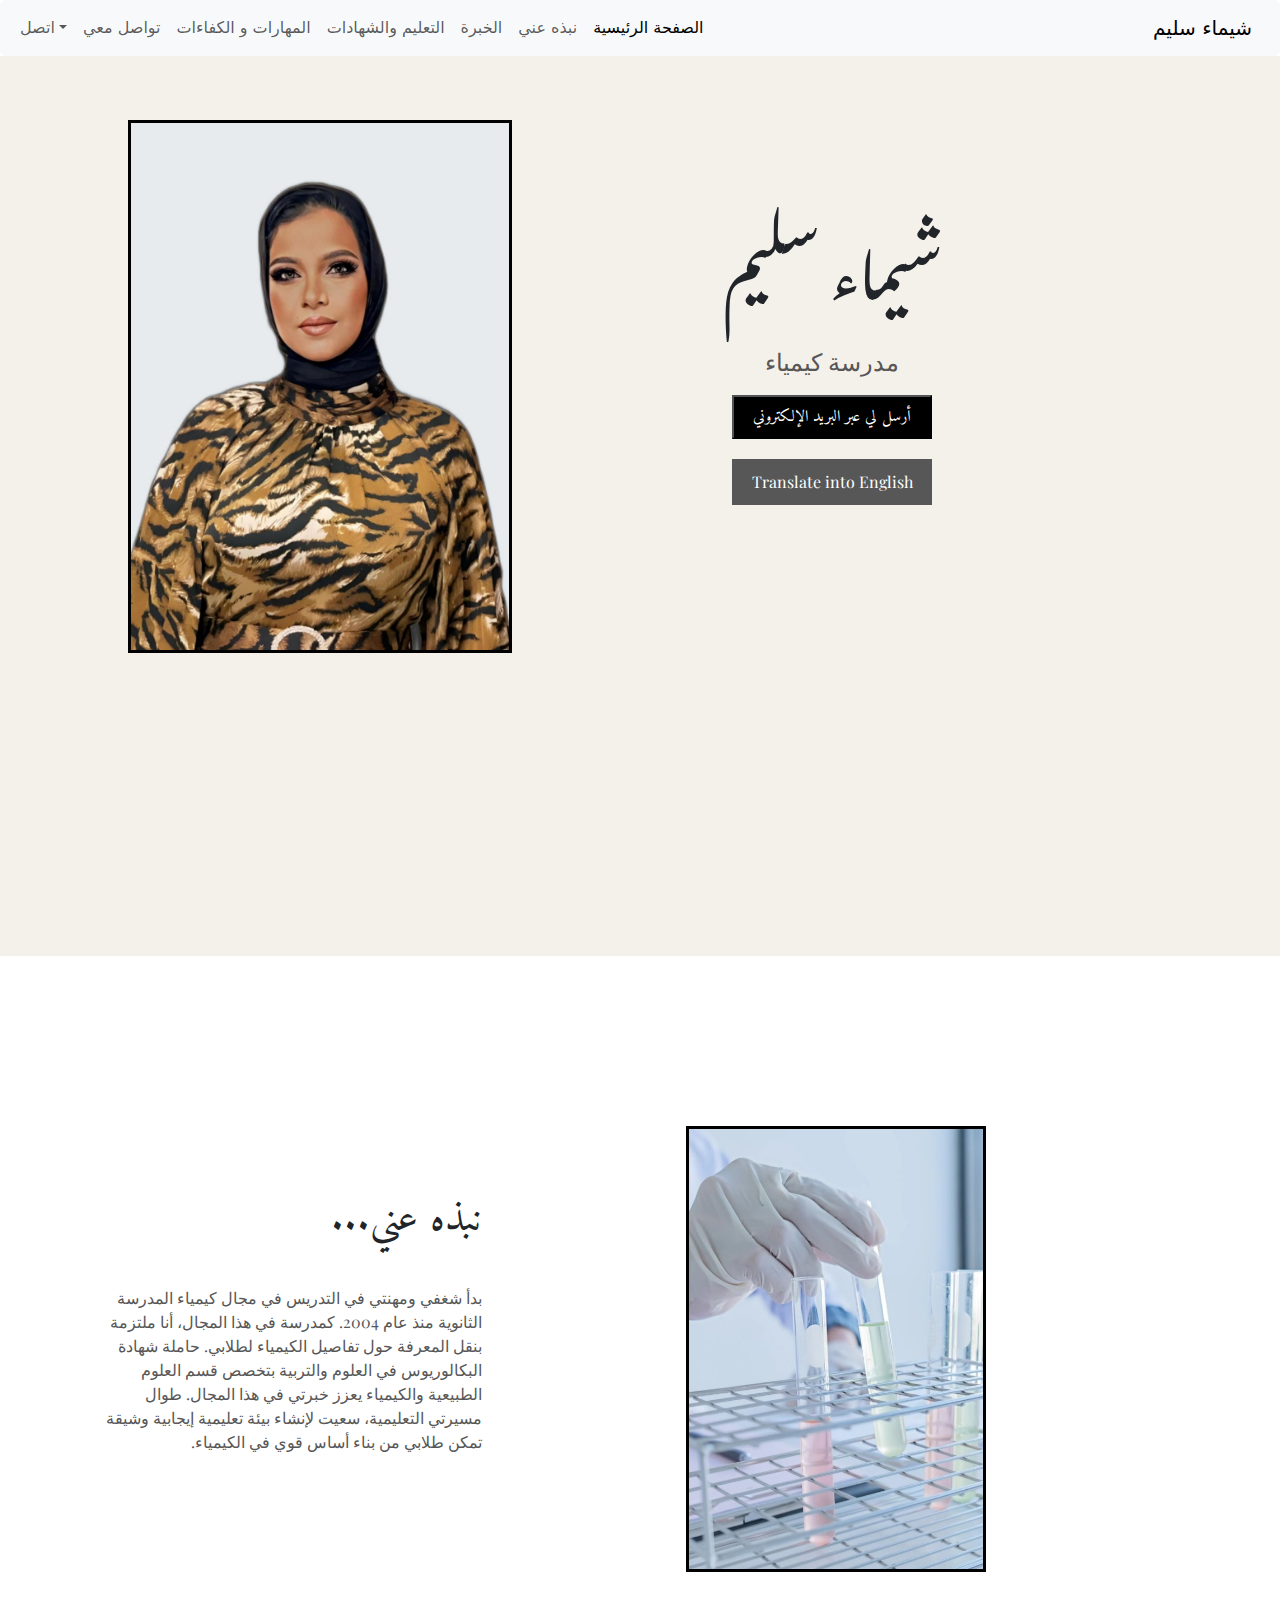
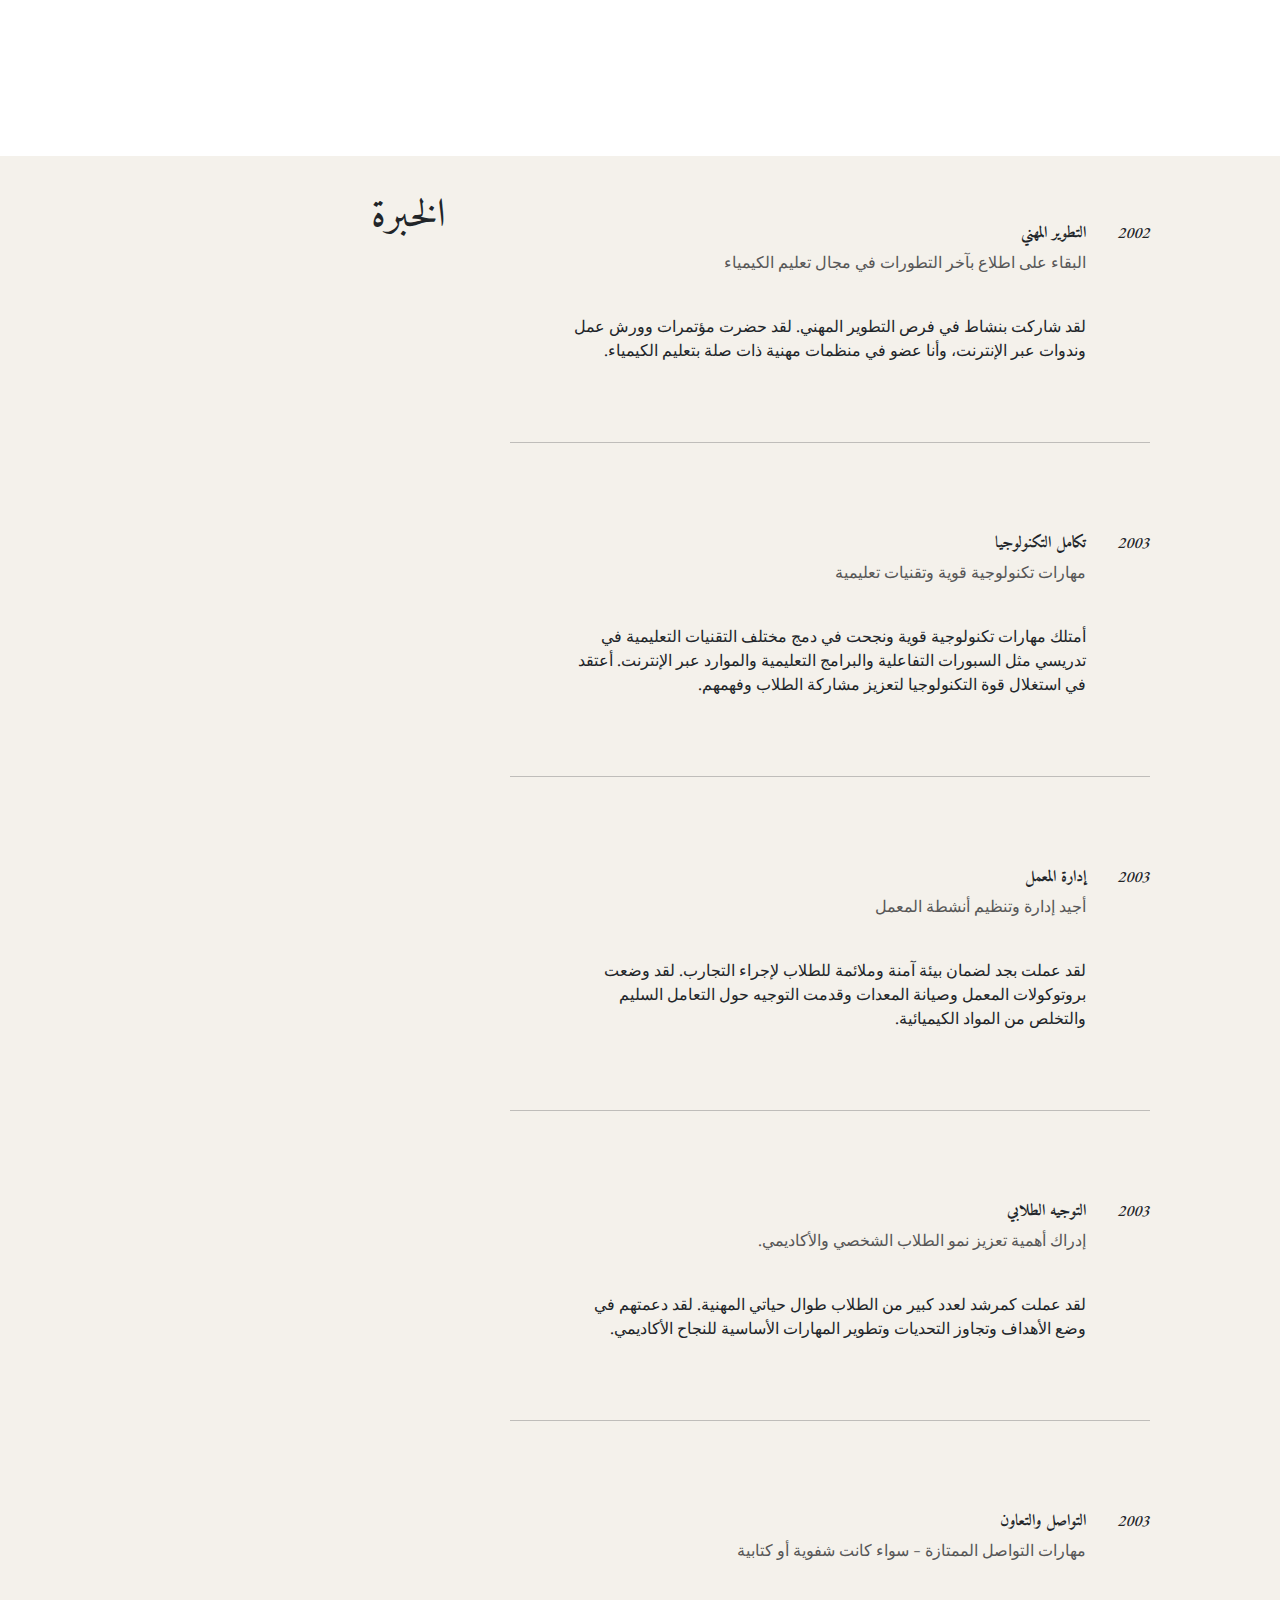
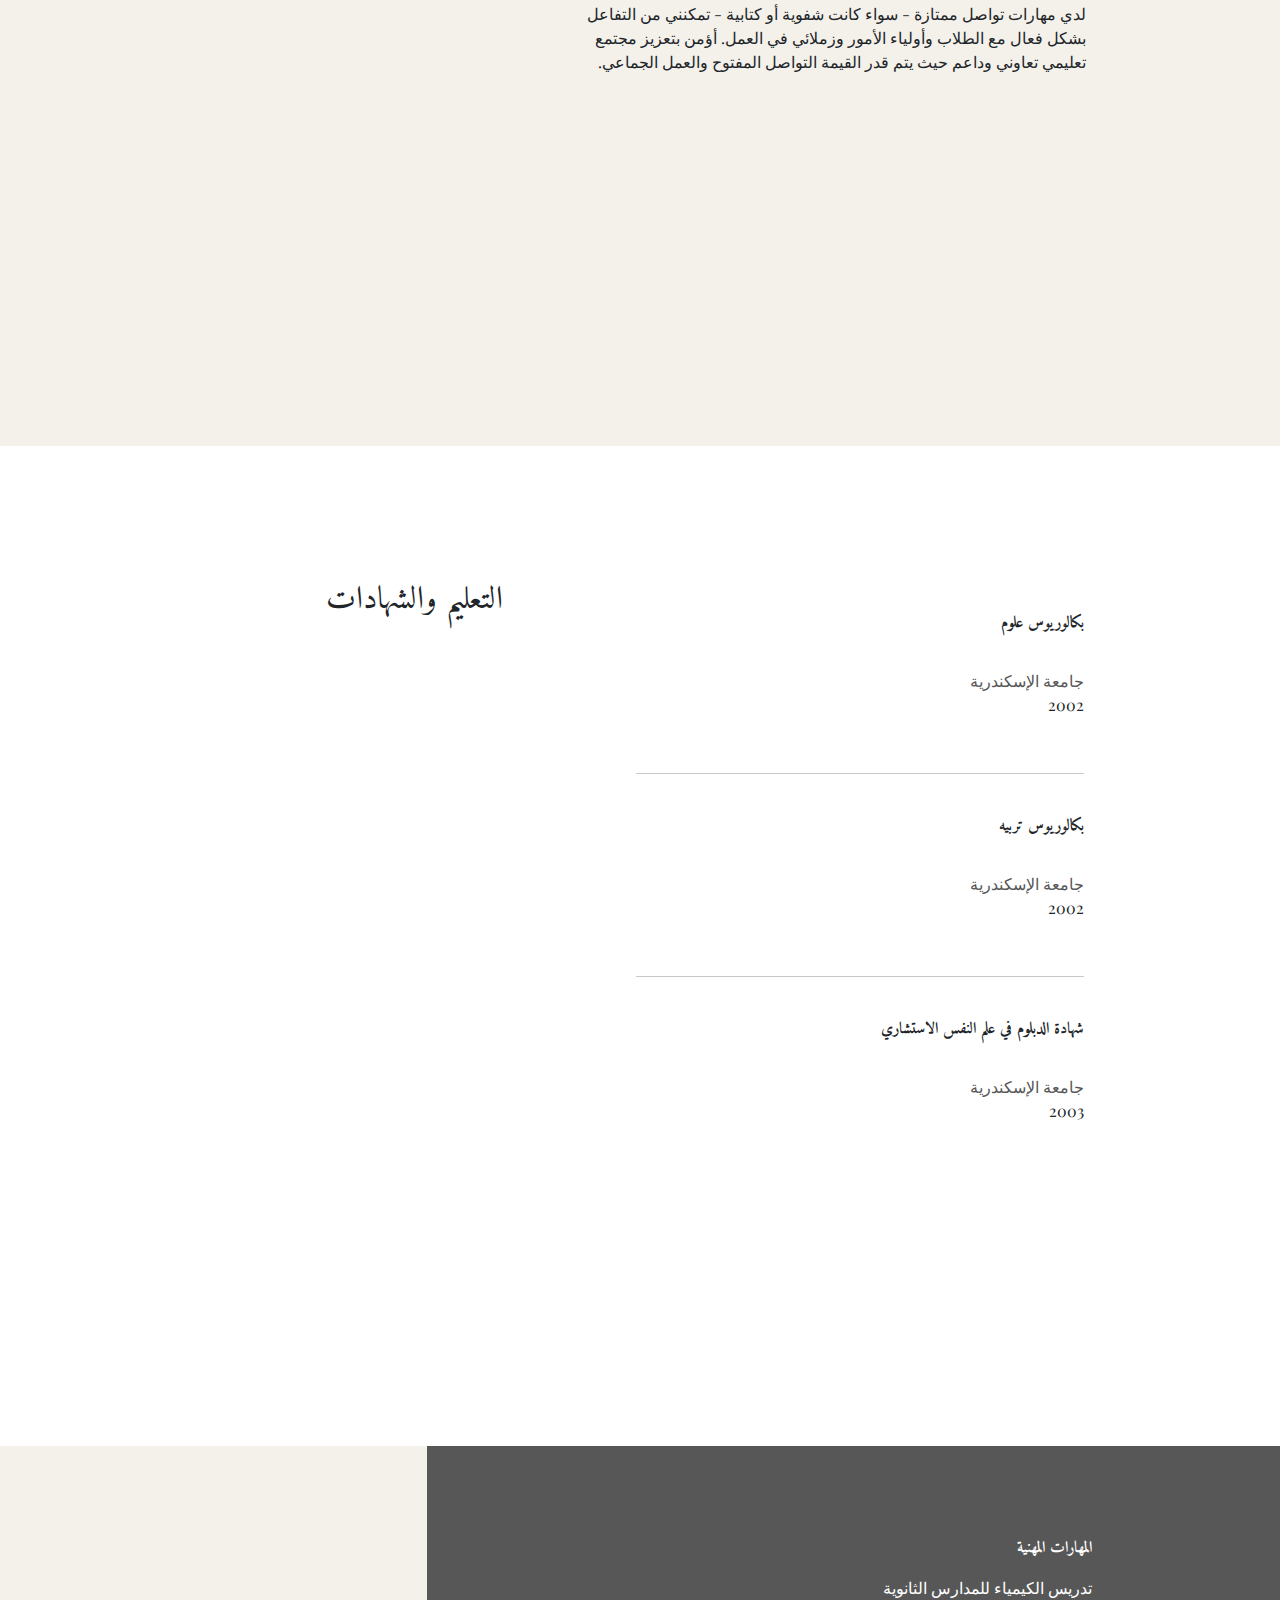
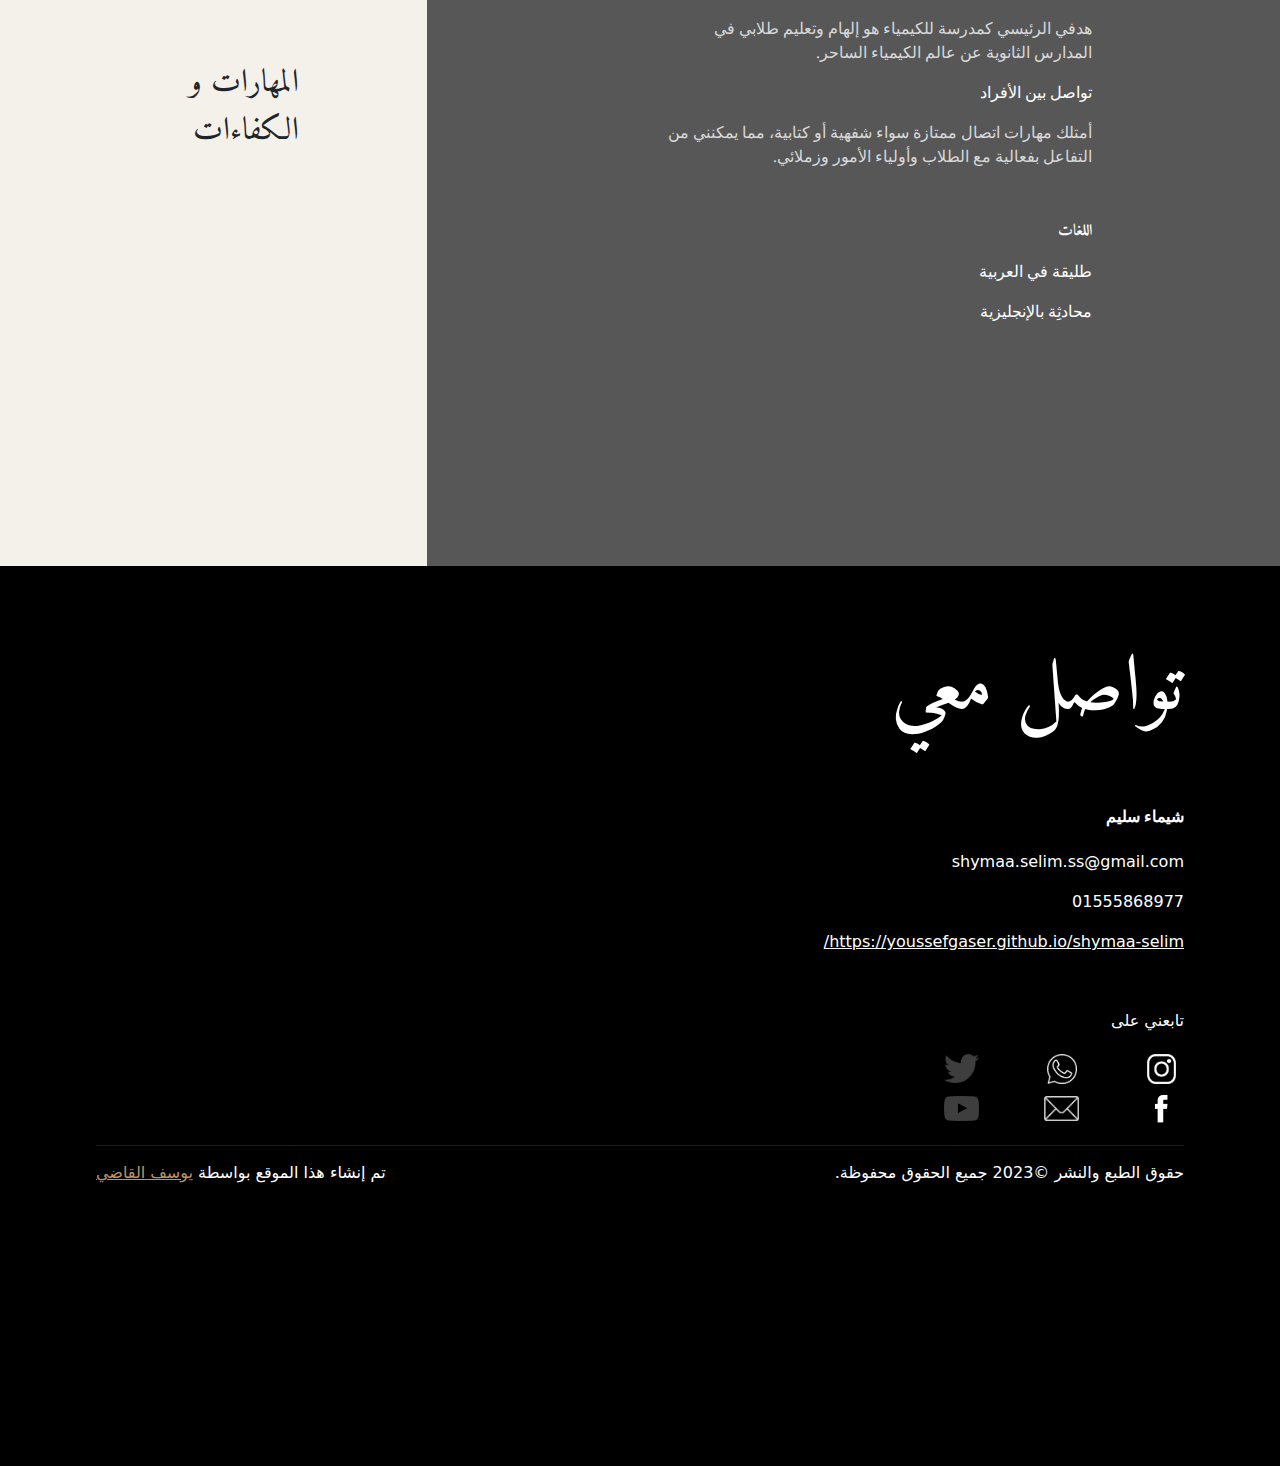
==== Arabic.html @ 4e68a4df "Add files via upload" ====
<!DOCTYPE html>
<html lang="ar">
<head>
    <meta charset="UTF-8">
    <meta name="viewport" content="width=device-width, initial-scale=1.0">
    <title>شيماء سليم</title>
    <link href="./styleAR.css" rel="stylesheet">
    <link href="./viewportAR.css" rel="stylesheet">
    <link rel="preconnect" href="https://fonts.googleapis.com">
    <link rel="preconnect" href="https://fonts.gstatic.com" crossorigin>
    <link href="https://fonts.googleapis.com/css2?family=Abril+Fatface&family=Amiri&family=Caveat&family=Cinzel:wght@700&family=EB+Garamond:wght@500&family=GFS+Didot&family=Grandiflora+One&family=Gulzar&family=Kablammo&family=Katibeh&family=Libre+Baskerville:wght@700&family=Merriweather:ital,wght@1,300&family=PT+Serif:wght@700&family=Playfair+Display&family=Raleway:wght@100&family=Tilt+Prism&display=swap" rel="stylesheet">
    <link rel="shortcut icon" href="./img for codes/Shymaa in a circular photo.png" type="Image/xicon">
    <link href="./css/bootstrap.min.css" rel="stylesheet">
</head>
<body>

    <nav class="navbar navbar-expand-lg bg-body-tertiary rounded" aria-label="Eleventh navbar example">
        <div class="container-fluid flex-lg-row-reverse">
          <a class="navbar-brand" href="#">شيماء سليم</a>
          <button class="navbar-toggler" type="button" data-bs-toggle="collapse" data-bs-target="#navbarsExample09" aria-controls="navbarsExample09" aria-expanded="false" aria-label="Toggle navigation">
            <span class="navbar-toggler-icon"></span>
          </button>
  
          <div class="collapse navbar-collapse" id="navbarsExample09">
            <ul class="navbar-nav me-auto mb-2 mb-lg-0 flex-lg-row-reverse">
              <li class="nav-item">
                <a class="nav-link active" aria-current="page" href="#home-ar">الصفحة الرئيسية</a>
              </li>
              <li class="nav-item">
                <a class="nav-link" href="#about-ar">نبذه عني</a>
              </li>
              <li class="nav-item">
                <a class="nav-link" aria-disabled="true" href="#experience-ar">الخبرة</a>
              </li>
              <li class="nav-item">
                <a class="nav-link" aria-disabled="true" href="#education-ar">التعليم والشهادات</a>
              </li>
              <li class="nav-item">
                <a class="nav-link" aria-disabled="true" href="#skillsSection-ar">المهارات و الكفاءات</a>
              </li>
              <li class="nav-item">
                <a class="nav-link" aria-disabled="true" href="#contact-ar">تواصل معي</a>
              </li>
              <li class="nav-item dropdown">
                <a class="nav-link dropdown-toggle" href="#" data-bs-toggle="dropdown" aria-expanded="false">اتصل</a>
                <ul class="dropdown-menu">
                  <li><a class="dropdown-item" href="https://wa.me/message/QIZGUHK6UAVRG1">واتس اب</a></li>
                  <li><a class="dropdown-item" href="https://www.facebook.com/shymaa.selim.3?mibextid=ZbWKwL">فيسبوك</a></li>
                  <li><a class="dropdown-item" href="tel:+20 155 586 8977">اتصِل تليفونيا</a></li>
                </ul>
              </li>
            </ul>
          </div>
        </div>
      </nav>

    <section  id="home-ar" class="home tan-background">

        <div id="container-of-home-page-ar" class="container-of-home-page">
            <div id="container-of-shymaa-photo-home-ar" class="container-of-shymaa-photos">
                <img id="shymaa-photo-home-ar" class="shymaa-photos" src="./img for codes/WhatsApp Image 2023-08-19 at 10.44.39 PM.jpeg" alt="صورة شيماء سليم (معلمة الكيمياء)">
            </div>
                <div id="heading-group-of-home-page-ar" class="heading-group-of-home-page">
                    <p id="headding-of-home-page-ar" class="heading-of-home-page">شيماء سليم</p>
                    <p id="subheadding-of-home-page-ar" class="subheading-of-home-page">مدرسة كيمياء</p>
                    <div id="button-group-of-home-page-ar" class="button-group-of-home-page">
                        <a id="link-of-email-me-ar" class="link-of-email-me" href="mailto:shymaa.selim.ss@gmail.com" target="_blank"><button id="button-of-email-me-ar" class="button-of-home-page">أرسل لي عبر البريد الإلكتروني</button></a>
                        <a id="link-of-translate-into-english-ar" href="./index.html"><button id="button-of-translate-into-english-ar" class="button-of-home-page">Translate into English</button></a>
                    </div>
                </div> 
        </div>
    </section>

    <section id="about-ar" class="about white-background">
        
        <div id="about-container-ar" class="about-container white-background">
            <div id="group-aboutMe-ar" class="group-aboutMe">
                <p id="headding-aboutMe-ar" class="headding-aboutMe">...نبذه عني</p>
                <p id="content-aboutMe-ar" class="content-aboutMe">بدأ شغفي ومهنتي في التدريس في مجال كيمياء المدرسة الثانوية منذ عام 2004. كمدرسة في هذا المجال، أنا ملتزمة بنقل المعرفة حول تفاصيل الكيمياء لطلابي. حاملة شهادة البكالوريوس في العلوم والتربية بتخصص قسم العلوم الطبيعية والكيمياء يعزز خبرتي في هذا المجال. طوال مسيرتي التعليمية، سعيت لإنشاء بيئة تعليمية إيجابية وشيقة تمكن طلابي من بناء أساس قوي في الكيمياء.</p>
            </div>
            <div id="imgContainer-aboutMe-ar" class="imgContainer-aboutMe">
                <img id="img-aboutMe-ar" class="img-aboutMe" src="./img for codes/Chemists.jpeg" alt="Chemicals">
            </div>
        </div>
    </section>

    <section id="experience-ar" class="experience">

        <div id="container-experience-ar" class="container-experience">
            <div id="container-heading-experience-ar" class="container-heading-experience">
                <p id="heading-experience-ar" class="heading-experience">الخبرة</p>
            </div>
            <div id="container-experiences-ar" class="container-experiences">
                <div id="container-professional-development-ar" class="container-professional-development">
                    <div id="container-year-professional-development-ar" class="container-year-professional-development">
                        <p id="year-professional-development-ar" class="year-professional-development">2002</p>
                    </div>
                    <div id="container-content-professional-development-ar" class="container-content-professional-development">
                        <p id="heading-professional-development-ar" class="heading-professional-development">التطوير المهني</p>
                        <p id="subHeading-professional-development-ar" class="subHeading-professional-development">البقاء على اطلاع بآخر التطورات في مجال تعليم الكيمياء</p>
                        <br>
                        <p id="content-professional-development-ar" class="content-professional-development">لقد شاركت بنشاط في فرص التطوير المهني. لقد حضرت مؤتمرات وورش عمل وندوات عبر الإنترنت، وأنا عضو في منظمات مهنية ذات صلة بتعليم الكيمياء.</p>
                    </div>
                </div>
                <br>
                <br>
                <hr>
                <br>
                <br>
                <br>
                <div id="container-professional-development-ar" class="container-professional-development">
                    <div id="container-year-professional-development-ar" class="container-year-professional-development">
                        <p id="year-professional-development-ar" class="year-professional-development">2003</p>
                    </div>
                    <div id="container-content-professional-development-ar" class="container-content-professional-development">
                        <p id="heading-professional-development-ar" class="heading-professional-development">تكامل التكنولوجيا</p>
                        <p id="subHeading-professional-development-ar" class="subHeading-professional-development">مهارات تكنولوجية قوية وتقنيات تعليمية</p>
                        <br>
                        <p id="content-professional-development-ar" class="content-professional-development">أمتلك مهارات تكنولوجية قوية ونجحت في دمج مختلف التقنيات التعليمية في تدريسي مثل السبورات التفاعلية والبرامج التعليمية والموارد عبر الإنترنت. أعتقد في استغلال قوة التكنولوجيا لتعزيز مشاركة الطلاب وفهمهم.</p>
                    </div>
                </div>
                    <br>
                    <br>
                    <hr id="broken-2-ar" class="broken">
                    <br>
                    <br>
                    <br>
                <div id="container-professional-development-ar" class="container-professional-development">
                    <div id="container-year-professional-development-ar" class="container-year-professional-development">
                        <p id="year-professional-development-ar" class="year-professional-development">2003</p>
                    </div>
                    <div id="container-content-professional-development-ar" class="container-content-professional-development">
                        <p id="heading-professional-development-ar" class="heading-professional-development">إدارة المعمل</p>
                        <p id="subHeading-professional-development-ar" class="subHeading-professional-development">أجيد إدارة وتنظيم أنشطة المعمل</p>
                        <br>
                        <p id="content-professional-development-ar" class="content-professional-development">لقد عملت بجد لضمان بيئة آمنة وملائمة للطلاب لإجراء التجارب. لقد وضعت بروتوكولات المعمل وصيانة المعدات وقدمت التوجيه حول التعامل السليم والتخلص من المواد الكيميائية.</p>
                    </div>
                </div>
                <br>
                <br>
                <hr id="broken-2-ar" class="broken">
                <br>
                <br>
                <br>
                <div id="container-professional-development-ar" class="container-professional-development">
                    <div id="container-year-professional-development-ar" class="container-year-professional-development">
                        <p id="year-professional-development-ar" class="year-professional-development">2003</p>
                    </div>
                    <div id="container-content-professional-development-ar" class="container-content-professional-development">
                        <p id="heading-professional-development-ar" class="heading-professional-development">التوجيه الطلابي</p>
                        <p id="subHeading-professional-development-ar" class="subHeading-professional-development">إدراك أهمية تعزيز نمو الطلاب الشخصي والأكاديمي.</p>
                        <br>
                        <p id="content-professional-development-ar" class="content-professional-development">لقد عملت كمرشد لعدد كبير من الطلاب طوال حياتي المهنية. لقد دعمتهم في وضع الأهداف وتجاوز التحديات وتطوير المهارات الأساسية للنجاح الأكاديمي.</p>
                    </div>
                </div>
                <br>
                <br>
                <hr id="broken-2-ar" class="broken">
                <br>
                <br>
                <br>
                <div id="container-professional-development-ar" class="container-professional-development">
                    <div id="container-year-professional-development-ar" class="container-year-professional-development">
                        <p id="year-professional-development-ar" class="year-professional-development">2003</p>
                    </div>
                    <div id="container-content-professional-development-ar" class="container-content-professional-development">
                        <p id="heading-professional-development-ar" class="heading-professional-development">التواصل والتعاون</p>
                        <p id="subHeading-professional-development-ar" class="subHeading-professional-development">مهارات التواصل الممتازة - سواء كانت شفوية أو كتابية</p>
                        <br>
                        <p id="content-professional-development-ar" class="content-professional-development">لدي مهارات تواصل ممتازة - سواء كانت شفوية أو كتابية - تمكنني من التفاعل بشكل فعال مع الطلاب وأولياء الأمور وزملائي في العمل. أؤمن بتعزيز مجتمع تعليمي تعاوني وداعم حيث يتم قدر القيمة التواصل المفتوح والعمل الجماعي.</p>
                    </div>
                </div>
            </div>
        </div>
    </section>

    <section id="education-ar" class="education">

        <div id="container-education-ar" class="container-education">
            <div id="container-heading-education-ar" class="container-heading-education">
                <p id="heading-education-ar" class="heading-education">التعليم والشهادات
                </p>
            </div>
            <div id="container-educations-ar" class="container-educations">
                <div id="container-content-bachelor-of-science-ar" class="container-content-professional-development">
                    <p id="heading-bachelor-of-science-ar" class="heading-bachelor-of-science">بكالوريوس علوم</p>
                    <br>
                    <p id="subHeading-bachelor-of-science-ar" class="subHeading-bachelor-of-science">جامعة الإسكندرية
                    </p>
                    <p id="content-bachelor-of-science-ar" class="content-bachelor-of-science">2002
                    </p>
                </div>
                <br>
                <hr>
                <br>
                <div id="container-content-bachelor-of-science-ar" class="container-content-professional-development">
                    <p id="heading-bachelor-of-science-ar" class="heading-bachelor-of-science">بكالوريوس تربيه</p>
                    <br>
                    <p id="subHeading-bachelor-of-science-ar" class="subHeading-bachelor-of-science">جامعة الإسكندرية
                    </p>
                    <p id="content-bachelor-of-science-ar" class="content-bachelor-of-science">2002
                    </p>
                </div>
                <br>
                <hr>
                <br>
                <div id="container-content-bachelor-of-science-ar" class="container-content-professional-development">
                    <p id="heading-bachelor-of-science-ar" class="heading-bachelor-of-science">شهادة الدبلوم في علم النفس الاستشاري</p>
                    <br>
                    <p id="subHeading-bachelor-of-science-ar" class="subHeading-bachelor-of-science">جامعة الإسكندرية
                    </p>
                    <p id="content-bachelor-of-science-ar" class="content-bachelor-of-science">2003
                    </p>
                </div>
            </div>
        </div>
    </section>

    <section id="skillsSection-ar" class="skillsSection">

        <div id="greatContainer-skillsProficiencies-ar" class="greatContainer-skillsProficiencies">
            <div id="container-skillsProficiencies-ar" class="container-skillsProficiencies">
                <p id="heading-skillsProficiencies-ar" class="heading-skillsProficiencies">المهارات و الكفاءات</p>
            </div>
            <div id="container-skills-ar" class="container-skills">
                <div id="professionalSkills-ar" class="skills">
                    <p id="heading-professionalSkills-ar" class="heading-skills">المهارات المهنية</p>
                    <p id="subheading-professionalSkills-teaching-ar" class="subheading-skills">تدريس الكيمياء للمدارس الثانوية</p>
                    <p id="content-professionalSkills-teaching-ar" class="content-skills"> هدفي الرئيسي كمدرسة للكيمياء هو إلهام وتعليم طلابي في المدارس الثانوية عن عالم الكيمياء الساحر.</p>
                    <p id="subheading-professionalSkills-communication-ar" class="subheading-skills">تواصل بين الأفراد</p>
                    <p id="content-professionalSkills-communication-ar" class="content-skills"> أمتلك مهارات اتصال ممتازة سواء شفهية أو كتابية، مما يمكنني من التفاعل بفعالية مع الطلاب وأولياء الأمور وزملائي. </p>
                </div>
                <div id="languages-ar" class="skills">
                    <p id="heading-languages-ar" class="heading-skills">اللغات</p>
                    <p id="subheading-languages-arabic-ar" class="subheading-skills">طليقة في العربية</p>
                    <p id="subheading-languages-english-ar" class="subheading-skills">محادثِة بالإنجليزية</p>
                </div>
            </div>
        </div>
    </section>

    <section id="contact-ar" class="contact">

        <div id="container-contactWithMe-ar" class="container-contactWithMe">
            <div id="group-contactWithMe-ar" class="group-contactWithMe 1">
                <p id="heading-contactWithMe-ar" class="heading-contactWithMe">تواصل معي</p>
                <div id="group-contacts-ar" class="group-contacts 1">
                    <p id="subheading-contacts-ar" class="subheading-contacts">شيماء سليم</p>
                    <p id="email-ar" class="email">shymaa.selim.ss@gmail.com</p>
                    <p id="phoneNumber-ar" class="phoneNumber">01555868977</p>
                    <p id="websiteLink-ar" class="websiteLink"><a class="websiteLink" href="https://youssefgaser.github.io/shymaa-selim/">https://youssefgaser.github.io/shymaa-selim/</a></p>
                </div>
                <div id="group-follow-ar" class="follow-follow 1">
                    <p id="subheading-follow-ar" class="subheading-follow">تابعني على</p>
                    <div id="follow-icons-ar" class="follow-icons">
                        <div id="instagram" class="div-icon"><a href="https://instagram.com/shymaa.selim.3?utm_source=qr&igshid=NGExMmI2YTkyZg%3D%3D"><img class="icon" src="./img for codes/pngfind.com-instagram-png-white-2773517.png" alt="Follow Me on Instagram"></a></div>
                        <div id="whatsapp" class="div-icon"><a href="https://wa.me/message/QIZGUHK6UAVRG1"><img class="icon" src="./img for codes/pngaaa.com-8491146.png" alt="Contact me through Whatsapp Business"></a></div>
                        <div id="twitter" class="div-icon"><img class="icon" src="./img for codes/PngItem_5187558.png" alt="Follow me on Twitter"></div>
                        <div id="facebook" class="div-icon"><a href="https://www.facebook.com/shymaa.selim.3?mibextid=ZbWKwL"><img class="icon" src="./img for codes/pngfind.com-facebook-icon-white-png-1744532.png" alt="Follow me on Facebook"></a></div>
                        <div id="email" class="div-icon"><a href="mailto:shymaa.selim.ss@gmail.com"><img class="icon" src="./img for codes/pngkey.com-email-icon-white-png-9311379.png" alt="Contact me through Whatsapp"></a></div>
                        <div id="youtube" class="div-icon"><img class="icon" src="./img for codes/dc4LABqni.png" alt="Follow me on YouTube"></div>
                    </div>
                </div>
                <hr id="hrFooter">
            </div>
            
            <div id="footer-ar" class="footer">
                <p id="myPrint-ar" class="myPrint"> تم إنشاء هذا الموقع بواسطة <a id="link-YE" href="https://youssefgaser.github.io/youssef-elkady/" target="_blank"><span id="YE"> يوسف القاضي </span></a></p>
                <p id="copyright-ar" class="copyright">.حقوق الطبع والنشر ©2023 جميع الحقوق محفوظة</p>
            </div>
        </div>
    </section>

    <script src="./js/bootstrap.bundle.js"></script>
</body>
</html>
---- styleAR.css ----
body {
    margin: 0px;
}

.tan-background {
    background-color: #f4f1eb;
    height: 100vh;
}

.container-of-home-page {
    background-color: #f4f1eb;
    display: flex;
}

.container-of-shymaa-photos {
    background-color: #f4f1eb;
    width: 400px;
    height: 550px;
    margin: 5% 7%;
    
}

.shymaa-photos {
    height: 100%;
    width: 100%;
    object-fit: fill;
    border: solid black;
}

.heading-group-of-home-page {
    width: 50%;
    margin-right: 100px;
    padding-top: 14%;
    text-align: center;
}

.heading-of-home-page {
    margin: 0px;
    font-family: 'Gulzar', serif;
    font-size: 4.5rem;
}

.subheading-of-home-page {
    font-family: 'Playfair Display', serif;
    font-size: 1.5rem;
    color: #575757;
}

.button-group-of-home-page {
    display: grid;
    grid-template-columns: 200px;
    grid-template-rows: auto;
    place-content:  center;
}

.button-of-home-page {
    width: 100%;
    padding: 4%;
    background-color: black;
    color: white;
    font-family: 'Amiri', serif;
}

#button-of-translate-into-english-ar {
    width: 100%;
    border: solid #575757;
    background-color: #575757;
    font-family: 'Playfair Display', serif;
}

.link-of-email-me {
    margin-bottom: 10%;
}

#link-of-translate-into-english-ar {
    color: white
}




.white-background {
    background-color: white;
    margin-top: 70px;
}

.about-container {
    background-color: white;
    height: 70vh;
    padding-top: 100px;
    display: flex;
    flex-wrap: wrap;
    justify-content: space-around;
}

.group-aboutMe {
    width: 380px;
    height: 300px;
    display: inline-flex;
    flex-wrap: wrap;
    justify-content: flex-end;
    margin-top: 5%;
}

.headding-aboutMe {
    font-family: 'Amiri', serif;
    font-size: 2.5rem;
    margin-bottom: 0px;
}

.content-aboutMe {
    width: 100%;
    font-family: 'Playfair Display', serif;
    color: #575757;
    direction: rtl;
    margin: 0px;
}

.imgContainer-aboutMe {
    width: 300px;
    object-fit: cover;
    margin-right: 15%;
}

.img-aboutMe {
    max-width: 100%;
    max-height: 100%;
    border: solid black;
}




.experience {
    background-color: #f4f1eb;
    height: 210vh;
    margin-top: 100px;
}

.container-experience {
    display: flex;
    flex-wrap: wrap;
    justify-content: center;
}

.container-heading-experience {
    width: 380px;
    font-size: 2.5rem;
    font-family: 'Amiri', serif;
    margin-right: 0%;
    margin-left: 0%;
    padding-top: 30px;
    padding-right: 5%;
}

#heading-experience-ar {
    direction: rtl;
}

.container-experiences{
    width: 50%;
    direction: rtl;
    margin-top: 65px;
}

.container-professional-development {
    width: 100%;
    display: flex;
    flex-wrap: wrap;
}

.container-year-professional-development {
    margin-left: 5%;
    font-weight: 500;
    font-style: italic;
    font-family: 'EB Garamond', serif;
}

.container-content-professional-development {
    width: 80%;
}

.heading-professional-development {
    font-weight: bold;
    font-family: 'Amiri', serif;
    margin-bottom: 5px;
}

.subHeading-professional-development {
    color: #575757;
    margin-top: 5px;
    font-family: 'Playfair Display', serif;
}

.content-professional-development {
    font-family: 'Playfair Display', serif;
}

.education {
    background-color: #ffffff;
    height: 100vh;
    margin-top: 100px;
}

.container-education {
    display: flex;
    flex-wrap: wrap;
    justify-content: space-evenly;
}

.container-heading-education {
    width: 320px;
    font-size: 2rem;
    font-family: 'Amiri', serif;
    margin-right: 0%;
    margin-left: 4%;
    padding-top: 30px;
}

#heading-education-ar {
    direction: rtl;
}

.container-educations{
    width: 40%;
    direction: rtl;
    margin-top: 65px;
    padding-right: 5%;
}

.container-bachelor-of-science {
    width: 100%;
    display: flex;
    flex-wrap: wrap;
    margin-left: 7%;
}

.heading-bachelor-of-science {
    font-weight: bold;
    font-family: 'Amiri', serif;
    margin-bottom: 5px;
}

.subHeading-bachelor-of-science {
    color: #575757;
    margin-top: 5px;
    font-family: 'Playfair Display', serif;
    margin-bottom: 0px;
}

.content-bachelor-of-science {
    font-family: 'Playfair Display', serif;
    margin-top: 0px;
}

.skillsSection {
    background-color: #f4f1eb;
    z-index: -1;
    margin: 0px;
}

.greatContainer-skillsProficiencies {
    display: flex;
    height: 80vh;
}

.container-skillsProficiencies {
    background-color: #f4f1eb;
    width: 50%;
}

.heading-skillsProficiencies {
    font-family: 'Amiri', serif;
    font-size: 2rem;
    margin: 0px;
    margin-top: 50%;
    margin-left: 25%;
    width: 45%;
    direction: rtl;
}

.container-skills {
    width: 100%;
    color: white;
    background-color: #575757;
    padding-top: 7%;
    margin-left: 0%;
    direction: rtl;
}

.skills {
    width: 50%;
    background-color: #575757;
    margin-right: 22%;
    margin-bottom: 6%;
}

.heading-skills {
    font-weight: bold;
    font-family: 'Amiri', serif;
}

.subheading-skills {
    font-family: 'Playfair Display', serif;
}

.content-skills {
    font-family: 'Playfair Display', serif;
    color: #d9d9d9;
}

.container-contactWithMe {
    background-color: black;
    color: white;
    height: 100vh;
}

.group-contactWithMe {
    color: white;
    padding-top: 5%;
    padding-right: 0%;
    padding-right: 7.5%;
    padding-left: 7.5%;
    direction: rtl;
}

.heading-contactWithMe {
    font-size: 5rem;
    font-family: 'Amiri', serif;
    margin: 0px;
    margin-bottom: 5%;
}

.subheading-contacts {
    font-weight: bold;
    font-family: 'Playfair Display', serif;
    margin-bottom: 2%;
}

.websiteLink {
    color: white;
}

.follow-follow {
    margin-top: 5%;
}

.follow-icons {
    display: grid;
    grid-template-columns: repeat(3, 100px);
    grid-template-rows: 1fr 1fr
}

.icon {
    width: 40px;
    height: 40px;
    object-fit: contain;
    padding: 5%;
    padding-left: 0px;
}

#twitter {
    filter: opacity(0.2) drop-shadow(0 0 #444444);
}

#youtube {
    filter: opacity(0.2) drop-shadow(0 0 #444444);
}

#hrFooter {
    height: 0.5px;
    background-color: #737373;
    border: none;
}

.footer {
    display: flex;
    justify-content: space-between;
}

.copyright {
    margin-right: 7.5%;
}

.myPrint {
    margin-left: 7.5%;
}

#YE {
    color: #bf9469;
    text-decoration: none;
}

#link-YE {
    text-decoration-color: #bf9469;
}
---- viewportAR.css ----
@media (min-width: 1201px) {

    .container-of-shymaa-photos {
        height: 20% !important;
        width: 30% !important;
        margin: 0px;
        margin-top: 5%;
        margin-left: 10%;
        justify-content: center;
    }
    
    .shymaa-photos {
        height: 100%;
        width: 100%;
        object-fit: contain;
    }

}

@media (min-width: 319px) and (max-width: 1200px) {

    .tan-background {
        background-color: #f4f1eb;
        height: 100vh;
    }
    
    .container-of-home-page {
        background-color: #f4f1eb;
        display: flex;
        flex-wrap: wrap;
        justify-content: flex-start;
    }
    
    .container-of-shymaa-photos {
        height: 70%;
        width: 50%;
        margin-top: 5%;
        margin-right: 0px;
        margin-left: 25%;
    }
    
    .shymaa-photos {
        height: 100%;
        width: 100%;
        object-fit: contain;
    }
    
    .heading-group-of-home-page {
        width: 50%;
        margin-right: 0px;
        padding-top: 0px;
        text-align: center;
        margin-left: 0%;
    }
    
    .heading-of-home-page {
        margin: 0px;
        font-size: 3rem;
    }
    
    .subheading-of-home-page {
        font-size: 1.5rem;
        color: #575757;
    }

    .about-container {
        background-color: white;
        height: 90vh;
        padding-top: 100px;
        display: flex;
        flex-wrap: wrap;
        justify-content: space-around;
        padding-top: 0%;
    }
    
    .group-aboutMe {
        width: 380px;
        margin-left: 3%;
        margin-right: 3%;
    }
    
    .headding-aboutMe {
        font-family: 'Amiri', serif;
        font-size: 2rem;
        margin-top: 1%;
        margin-bottom: 5%;
    }
    
    .content-aboutMe {
        width: 100%;
    }
    
    .imgContainer-aboutMe {
        width: 55%;
        object-fit: cover;
        margin: 0px;
    }
    
    .img-aboutMe {
        max-width: 100%;
        max-height: 100%;
    }




    .experience {
        background-color: #f4f1eb;
        height: 250vh;
        margin-top: 100px;
    }

    .container-experience {
        display: flex;
        flex-wrap: wrap;
        justify-content: space-between;
    }
    
    .container-heading-experience {
        width: 380px;
        font-size: 2rem;
        margin-right: 0%;
        margin-left: 6%;
        padding-top: 30px;
        direction: rtl;
    }

    .heading-experience {
        margin-bottom: 0px;
    }
    
    .container-experiences{
        width: 50%;
        direction: rtl;
        margin-top: 0px;
        margin-left: 6%;
        margin-right: 0px;
        width: 88%;
    }
    
    .container-professional-development {
        width: 100%;
        display: flex;
        flex-wrap: wrap;
    }
    
    .container-year-professional-development {
        margin-left: 100%;
        font-weight:500;
        font-style: italic;
    }
    
    .container-content-professional-development {
        width: 80%;
    }
    
    .heading-professional-development {
        font-weight: bold;
        margin-bottom: 5px;
    }
    
    .subHeading-professional-development {
        color: #575757;
        margin-top: 5px;
    }




    .education {
        background-color: #ffffff;
        height: 75vh;
        margin-top: 50px;
    }
    
    .container-education {
        display: flex;
        flex-wrap: wrap;
        justify-content: space-between;
    }
    
    .container-heading-education {
        width: 88%;
        font-size: 2rem;
        margin-right: 0%;
        margin-left: 6%;
        padding-top: 0px;
    }
    
    .heading-education {
        margin: 0px;
    }

    .container-educations{
        width: 88%;
        direction: rtl;
        margin-top: 0px;
        padding-left: 0%;
        padding-right: 0%;
        margin-left: 6%;
    }

    #container-content-bachelor-of-science-en {
        padding-left: 0%;
    }
    
    .container-bachelor-of-science {
        width: 100%;
        display: flex;
        flex-wrap: wrap;
        margin-left: 7%;
    }
    
    .heading-bachelor-of-science {
        font-weight: bold;
        margin-bottom: 5px;
    }
    
    .subHeading-bachelor-of-science {
        color: #575757;
        margin-top: 5px;
        margin-bottom: 0px;
    }
    
    .content-bachelor-of-science {
        margin-top: 0px;
    }




    .skillsSection {
        background-color: #f4f1eb;
        z-index: -1;
        margin: 0px;
    }
    
    .greatContainer-skillsProficiencies {
        display: flex;
        flex-wrap: wrap;
        height: 70vh;
    }
    
    .container-skillsProficiencies {
        height: 10vh;
        background-color: #f4f1eb;
        width: 100%;
    }
    
    .heading-skillsProficiencies {
        font-size: 2rem;
        margin: 0px;
        margin-top: 5%;
        margin-right: 0%;
        margin-left: 5%;
        width: 90%;
    }
    
    .container-skills {
        height: 55vh; 
        width: 95%;
        color: white;
        background-color: #575757;
        padding-top: 7%;
        margin-left: 2.5%;
    }
    
    .skills {
        width: 90%;
        background-color: #575757;
        margin-right: 4%;
        margin-bottom: 6%;
    }
    
    .heading-skills {
        font-weight: bold;
    }
    
    .content-skills {
        color: #d9d9d9;
    }




    .container-contactWithMe {
        background-color: black;
        color: white;
        height: 80vh !important;
        padding-top: 10%;
    }
    
    .group-contactWithMe {
        color: white;
        padding-top: 5%;
        padding-right: 0%;
        padding-right: 6%;
        padding-left: 7.5%;
    }

    .heading-contactWithMe {
        font-size: 2.5rem;
        margin: 10%;
        margin-right: 0%;
    }

    .group-contacts {
        font-size:smaller;
    }
    
    .subheading-contacts {
        font-weight: bold;
        margin-bottom: 2%;
        font-size: medium;
    }
    
    .websiteLink {
        color: white;
    }
    
    .follow-follow {
        margin-top: 15%;
    }
    
    .follow-icons {
        display: grid;
        grid-template-columns: repeat(3, 100px);
        grid-template-rows: 1fr 1fr
    }
    
    .icon {
        width: 40px;
        height: 40px;
        object-fit: contain;
        padding: 5%;
        padding-right: 0px;
    }
    
    #twitter {
        filter: opacity(0.2) drop-shadow(0 0 #444444);
    }
    
    #youtube {
        filter: opacity(0.2) drop-shadow(0 0 #444444);
    }
    
    #hrFooter {
        height: 0.5px;
        background-color: #737373;
        border: none;
    }
    
    .footer {
        display: flex;
        flex-wrap: wrap;
        justify-content: space-between;
    }
    
    .copyright {
        margin-right: 0%;
        margin-left: 45%;
        font-size: x-small;
    }
    
    .myPrint {
        margin-left: 54%;
        font-size: x-small;
    }
    
    #YE {
        color: #bf9469;
        text-decoration: none;
    }
    
    #link-YE {
        text-decoration-color: #bf9469;
    }
}

@media (min-width: 481px) and (max-width: 1200px) {

    .heading-group-of-home-page {
        width: 50%;
        margin: 0px 30%;
        padding-top: 5%;
        text-align: center;
    }

    .heading-group-of-home-page {
        margin: 0px 0%;
        margin-left: 25%
    }

    .tan-background {
        height: 180vh;
    }

    .about-container {
        height: 150vh;
        justify-content: flex-end;
    }

    .group-aboutMe {
        margin-right: 6%;
    }

    .imgContainer-aboutMe {
        margin-right: 23%;
    }

    .headding-aboutMe-ar {
        font-family: 'Amiri', serif !important;
    }
    
    .experience {
        height: 300vh;
    }

    .container-experience {
        justify-content: flex-end;
        margin-right: 6%;
    }

    .container-heading-experience {
        padding: 0px;
    }

    .education {
        height: 100vh;
    }

    .greatContainer-skillsProficiencies {
        height: 130vh;
    }

    .container-skills {
        height: 85vh;
    }

    .container-contactWithMe {
        height: 100vh;
    }

}

@media (min-width: 1000px) and (max-width: 1200px) and (min-height: 500px) and (max-height: 800px) {
    .home {
        height: 200vh;
    }
    
    .container-of-shymaa-photos {
        width: 40%;
        margin-left: 30%;
        justify-content: center;
    }
    
    .shymaa-photos {
        height: 100%;
        width: 100%;
        object-fit: contain;
        border: solid black;
    }

}

@media (min-width: 319px) and (max-width: 480px) {

    .container-of-home-page {
        display: flex;
        flex-wrap: wrap;
        justify-content: center;
    }

    .container-of-shymaa-photos {
        height: 70%;
        width: 70%;
        margin: 0px;
        margin-top: 10%;
    }

    #heading-group-of-home-page-ar {
        margin-top: 10%;
    }
    
    .shymaa-photos {
        height: 100%;
        width: 100%;
        object-fit: contain;
    }

    .heading-of-home-page {
        font-size: 2rem;
    }

}

@media (min-width: 320px) and (max-width: 450px) and (max-height: 770px) {
    
    .tan-background {
        height: 120vh;
    }
    
    .experience {
        height: 340vh;
    }

    .greatContainer-skillsProficiencies {
        height: 96vh;
    }

    .container-skills {
        height: 80.5vh;
    }

    .container-contactWithMe {
        height: 100vh;
    }
}

@media (min-width: 760px) and (max-width: 1100px) and (max-height: 1370px) {
    
}
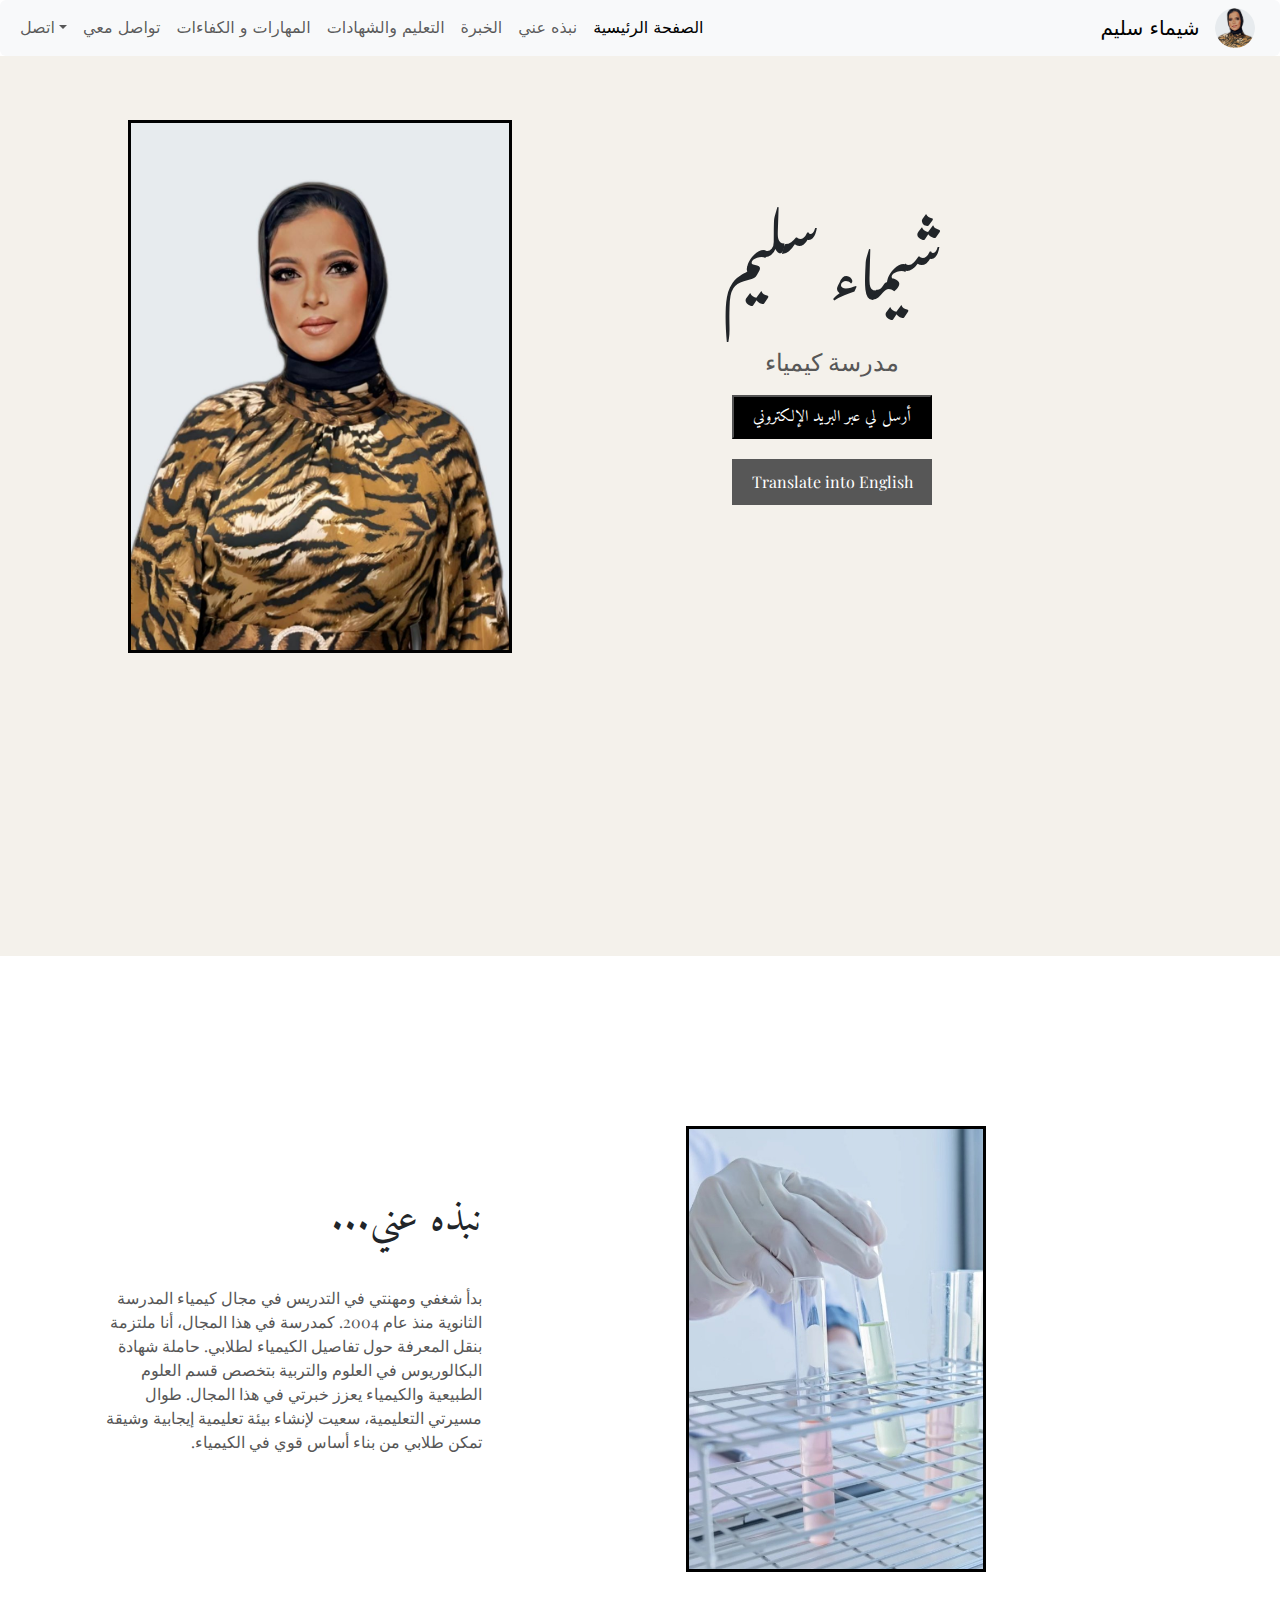
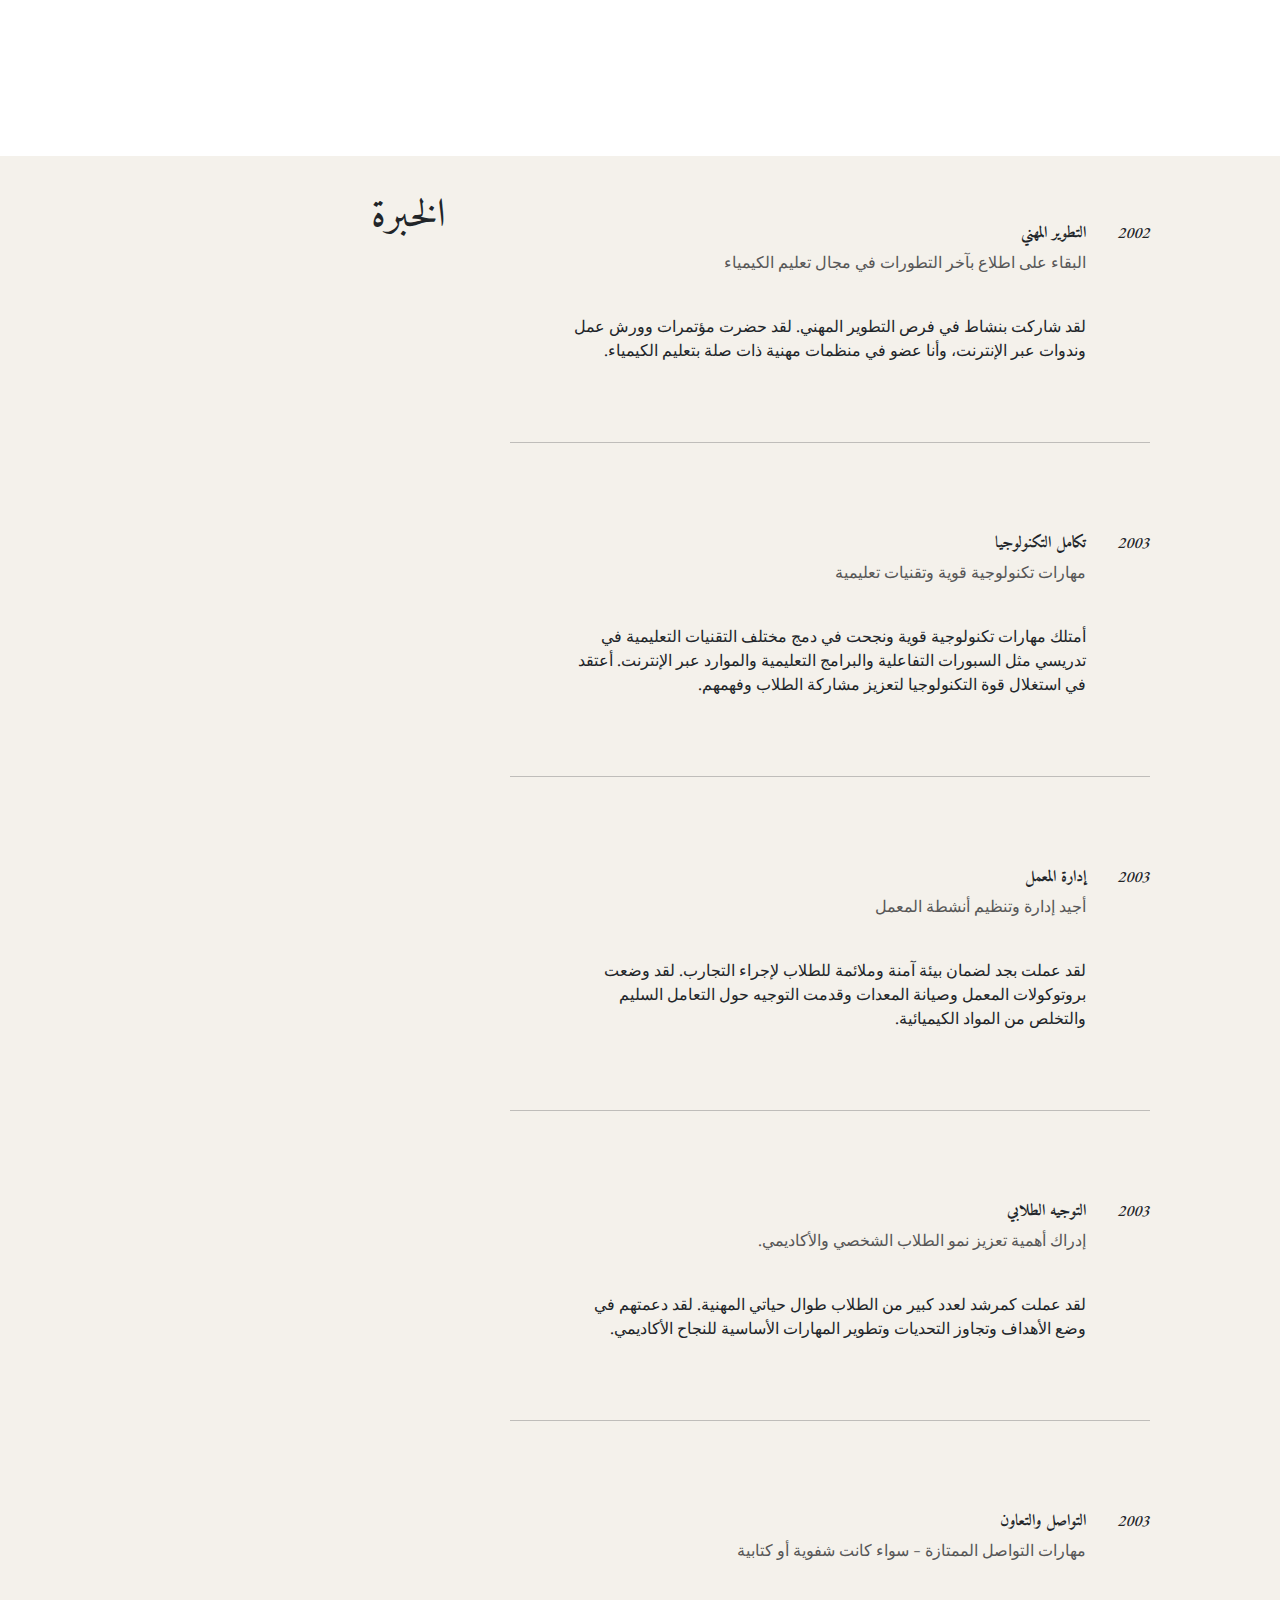
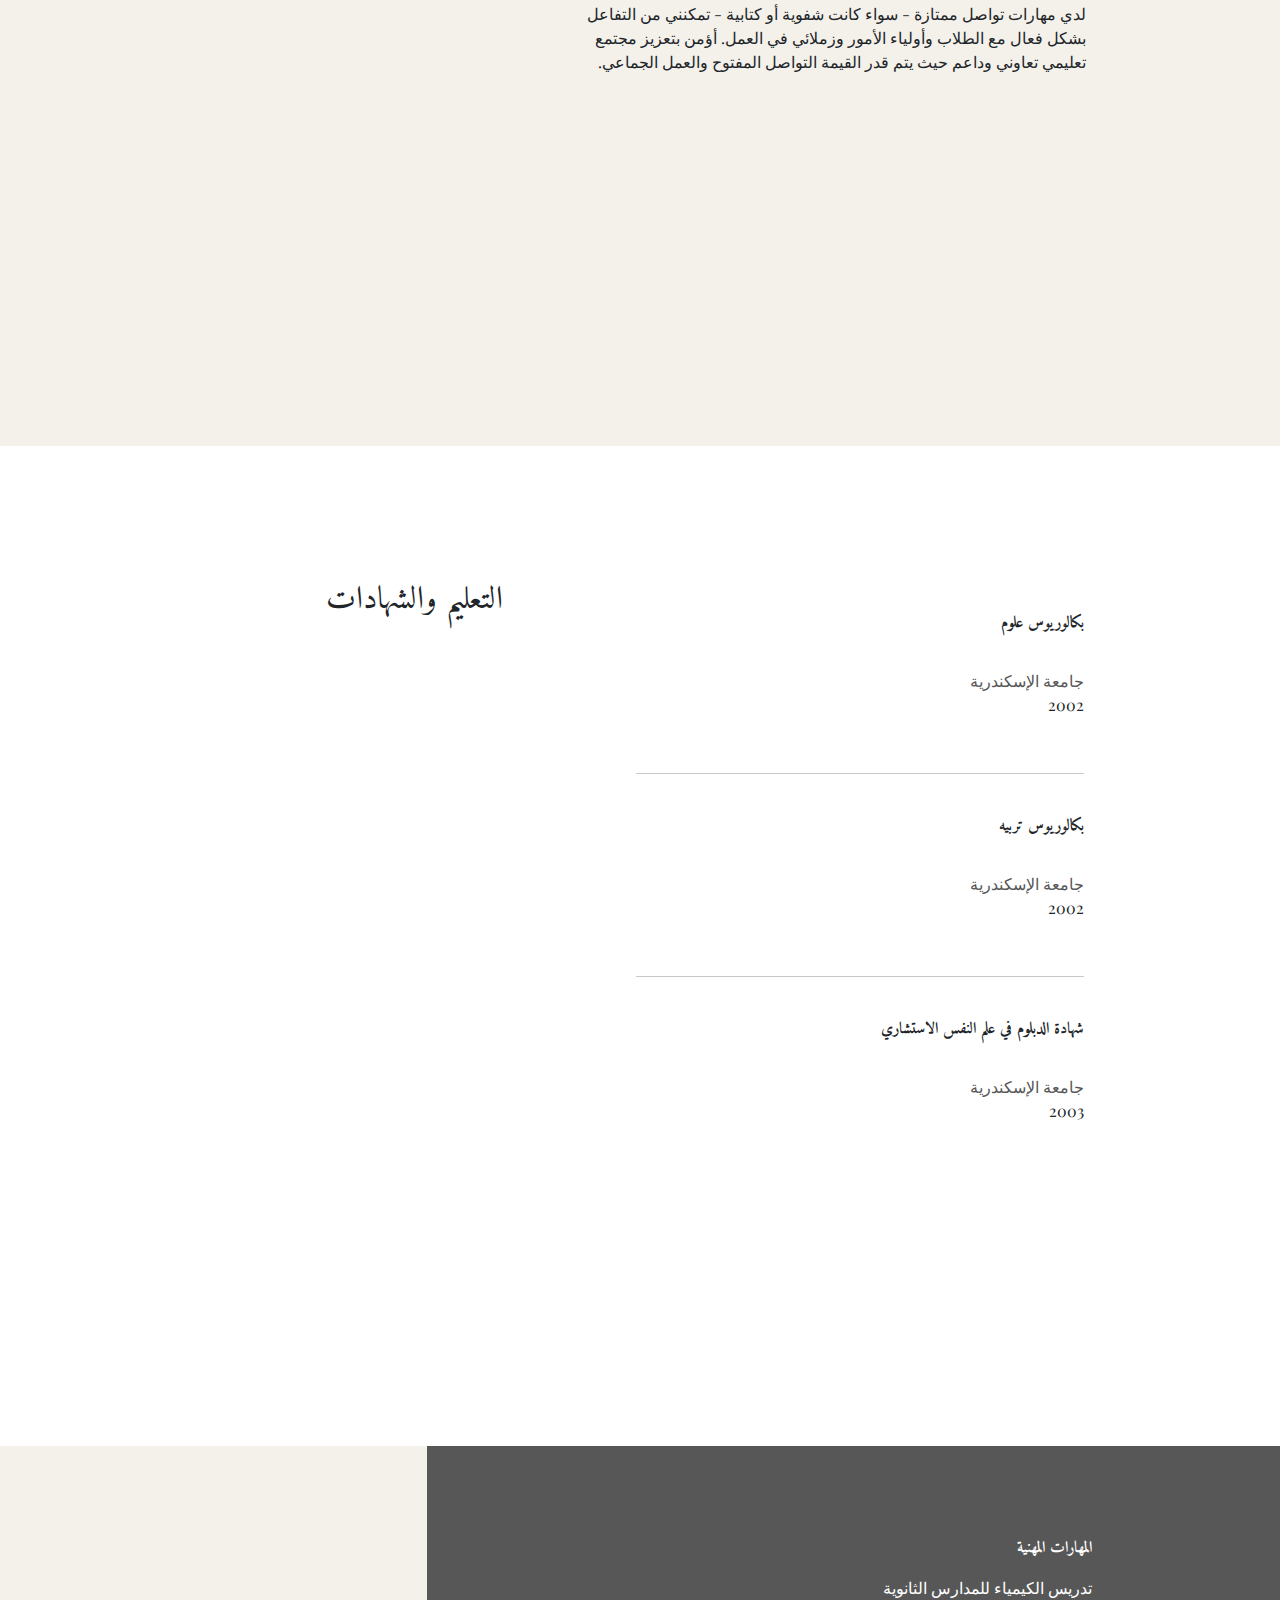
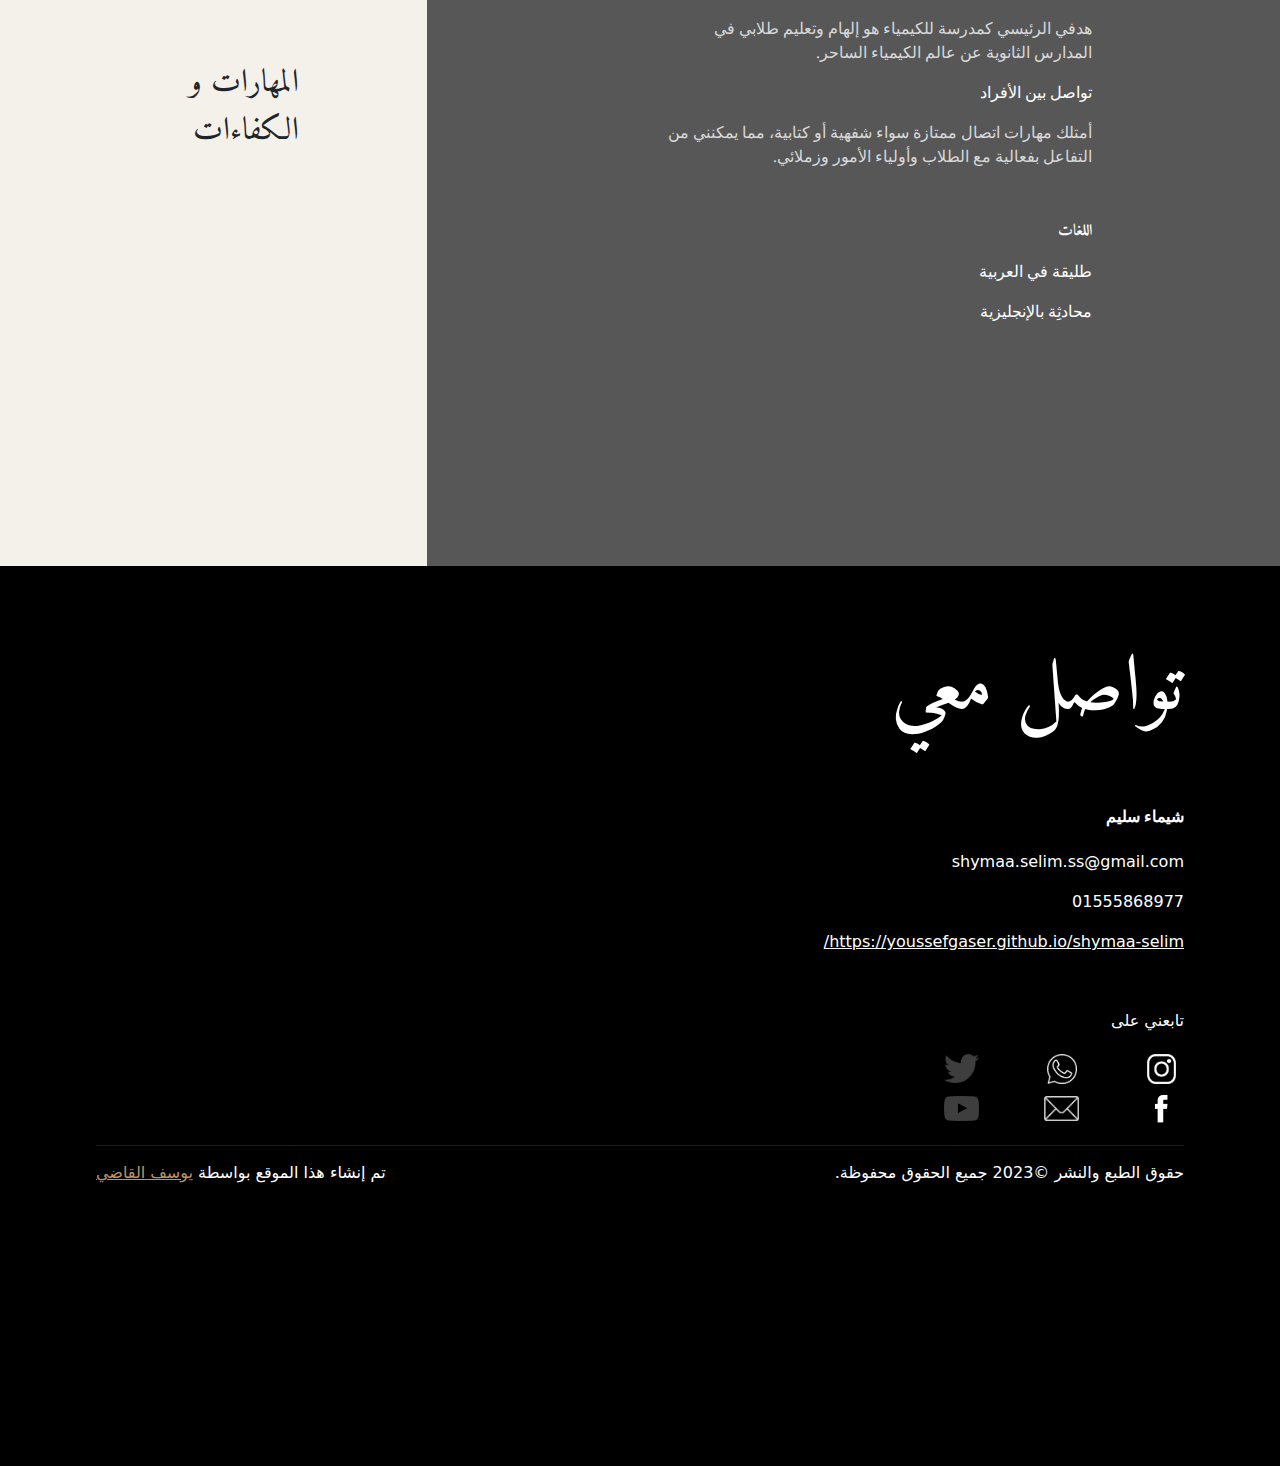
==== commit 4084eb8d: "Update Arabic.html" ====
--- a/Arabic.html
+++ b/Arabic.html
@@ -16,6 +16,7 @@
 
     <nav class="navbar navbar-expand-lg bg-body-tertiary rounded" aria-label="Eleventh navbar example">
         <div class="container-fluid flex-lg-row-reverse">
+          <img src="./img for codes/Shymaa in a circular photo.png" alt="أيقونة لصورة لشيماء سليم" style="width: 40px; border-radius: 50%; margin-right: 1%;">
           <a class="navbar-brand" href="#">شيماء سليم</a>
           <button class="navbar-toggler" type="button" data-bs-toggle="collapse" data-bs-target="#navbarsExample09" aria-controls="navbarsExample09" aria-expanded="false" aria-label="Toggle navigation">
             <span class="navbar-toggler-icon"></span>
@@ -273,4 +274,4 @@
 
     <script src="./js/bootstrap.bundle.js"></script>
 </body>
-</html>+</html>
